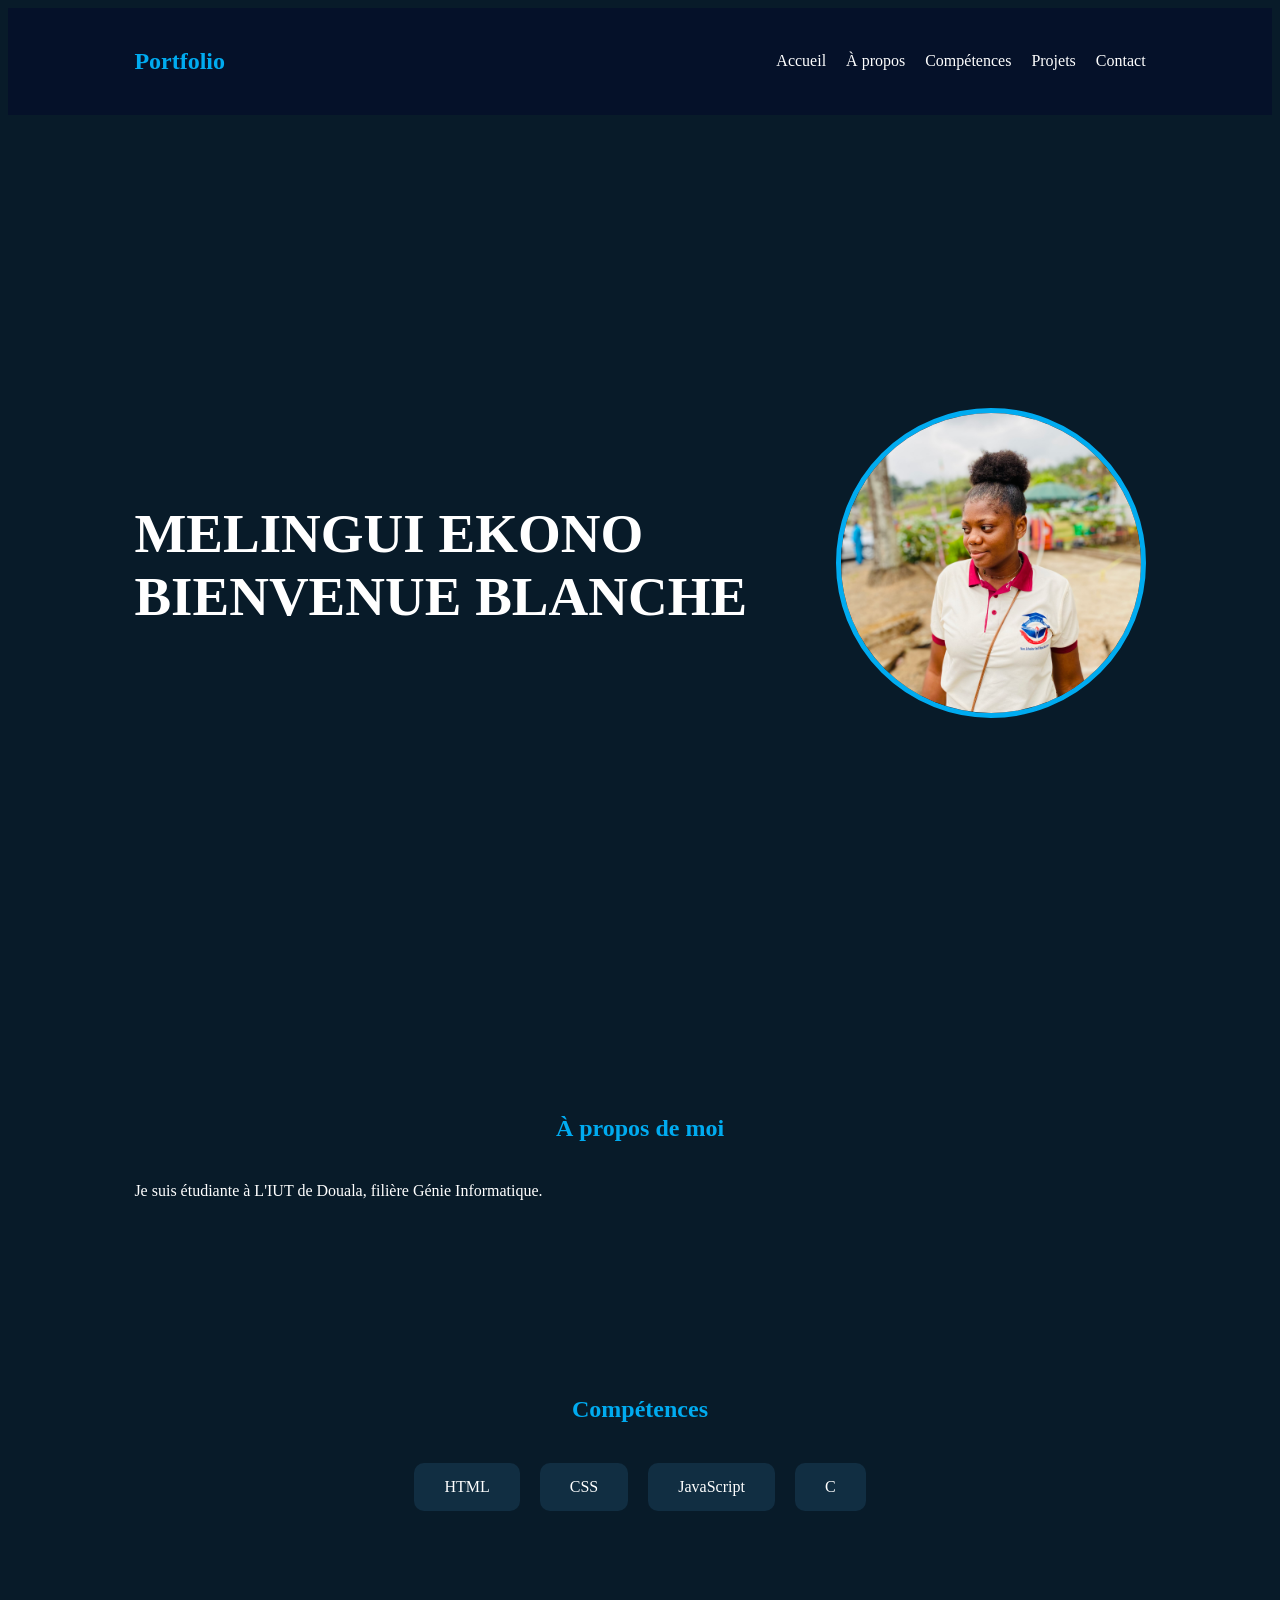
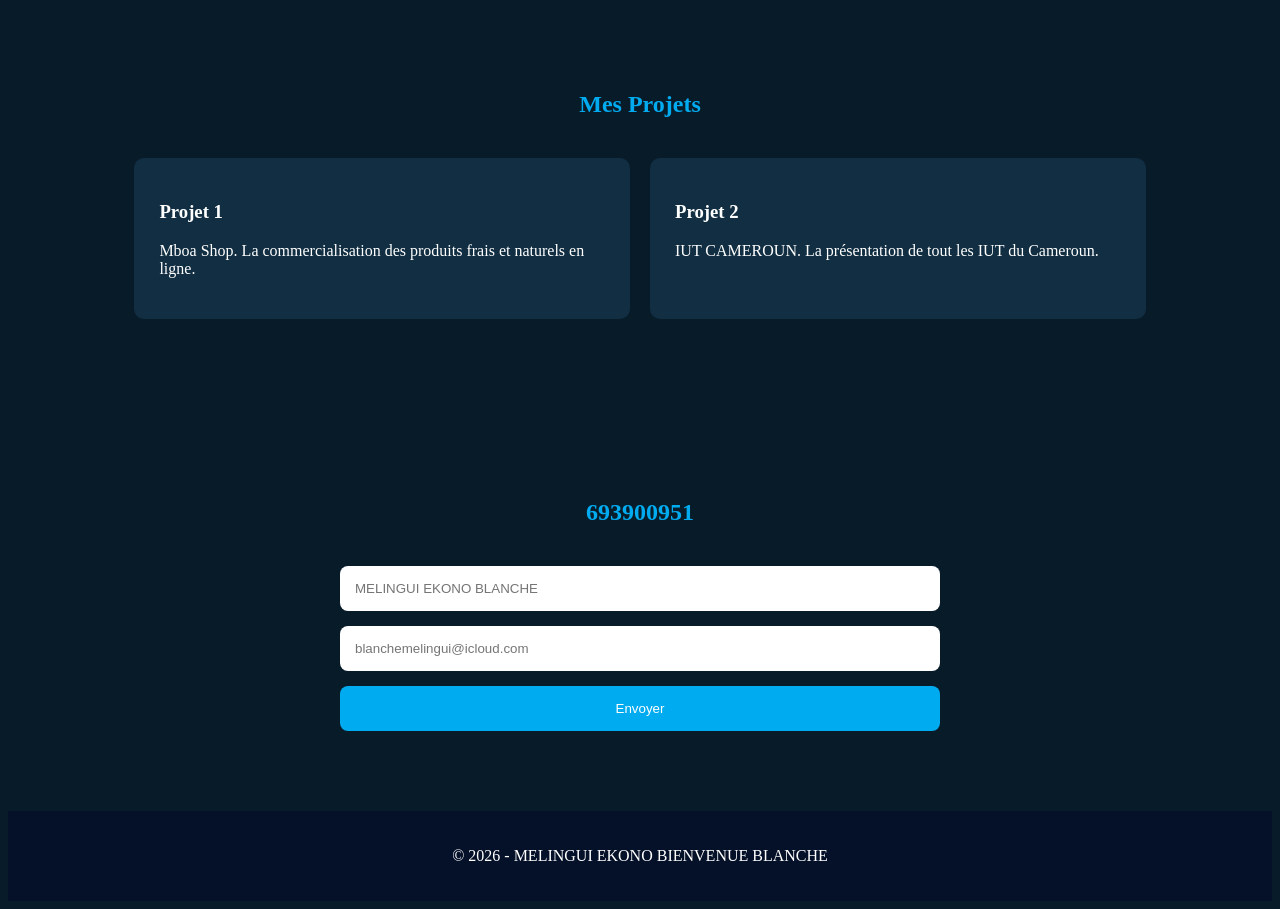
==== index.html @ b7dc789b "Update index.html" ====
<!DOCTYPE html>
<html lang="fr">
<head>
    <meta charset="UTF-8">
    <meta name="viewport" content="width=device-width, initial-scale=1.0">
    <title>Mon Portfolio</title>
    <link rel="stylesheet" href="OPEN.CSS">
</head>
<body>

    <header>
        <nav>
            <h2 class="logo">Portfolio</h2>
            <ul>
                <li><a href="#accueil">Accueil</a></li>
                <li><a href="#apropos">À propos</a></li>
                <li><a href="#competences">Compétences</a></li>
                <li><a href="#projets">Projets</a></li>
                <li><a href="#contact">Contact</a></li>
            </ul>
        </nav>
    </header>

    <section id="accueil" class="hero">
        <div class="hero-text">
            <h1>MELINGUI EKONO BIENVENUE BLANCHE</h1>
        </div>

        <div class="hero-image">
            <img src="IMG_0039.JPG" alt="Photo de profil Blanche" width="250" style="border-radius: 50%;">
        </div>
    </section>

    <section id="apropos">
        <h2>À propos de moi</h2>
        <p>
        Je suis étudiante à L'IUT de Douala, filière Génie Informatique.
        </p>
    </section>

    <section id="competences">
        <h2>Compétences</h2>

        <div class="skills">
            <div class="skill">HTML</div>
            <div class="skill">CSS</div>
            <div class="skill">JavaScript</div>
            <div class="skill">C</div>
        </div>
    </section>

    <section id="projets">
        <h2>Mes Projets</h2>

        <div class="cards">
            <div class="card">
                <h3>Projet 1</h3>
                <p>Mboa Shop. La commercialisation des produits frais et naturels en ligne. </p>
            </div>

            <div class="card">
                <h3>Projet 2</h3>
                <p>IUT CAMEROUN. La présentation de tout les IUT du Cameroun.</p>
                <a href=""></a>
            </div>
        </div>
    </section>

    <section id="contact">
        <h2>693900951</h2>

        <form>
            <input type="text" placeholder="MELINGUI EKONO BLANCHE">
            <input type="email" placeholder="blanchemelingui@icloud.com">
            <button type="submit">Envoyer</button>
        </form>
    </section>

    <footer>
        <p>© 2026 - MELINGUI EKONO BIENVENUE BLANCHE</p>
    </footer>

</body>
</html>
---- OPEN.CSS ----
{
    margin:0;
    padding:0;
    box-sizing:border-box;
    font-family:Time New Roman, sans-serif;
}

body{
    background:#081b29;
    color:white;
}

header{
    background:#051129;
    padding:20px 10%;
    position:sticky;
    top:0;
}

nav{
    display:flex;
    justify-content:space-between;
    align-items:center;
}

.logo{
    color:#00abf0;
}

nav ul{
    display:flex;
    list-style:none;
}

nav ul li{
    margin-left:20px;
}

nav ul li a{
    color:white;
    text-decoration:none;
    transition:0.3s;
}

nav ul li a:hover{
    color:#00abf0;
}

.hero{
    min-height:100vh;
    display:flex;
    justify-content:space-between;
    align-items:center;
    padding:0 10%;
}

.hero-text h1{
    font-size:55px;
}

.hero-text h3{
    color:#00abf0;
    margin:15px 0;
}

.hero-text p{
    margin-bottom:25px;
}

.btn{
    background:#00abf0;
    color:white;
    padding:12px 25px;
    border-radius:30px;
    text-decoration:none;
}

.hero-image img{
    width:300px;
    height:300px;
    border-radius:50%;
    border:5px solid #00abf0;
    object-fit:cover;
}

section{
    padding:80px 10%;
}

section h2{
    text-align:center;
    margin-bottom:40px;
    color:#00abf0;
}

.skills{
    display:flex;
    flex-wrap:wrap;
    justify-content:center;
    gap:20px;
}

.skill{
    background:#112e42;
    padding:15px 30px;
    border-radius:10px;
}

.cards{
    display:grid;
    grid-template-columns:repeat(auto-fit,minmax(250px,1fr));
    gap:20px;
}

.card{
    background:#112e42;
    padding:25px;
    border-radius:10px;
    transition:0.3s;
}

.card:hover{
    transform:translateY(-10px);
}

form{
    max-width:600px;
    margin:auto;
    display:flex;
    flex-direction:column;
    gap:15px;
}

input,
textarea{
    padding:15px;
    border:none;
    border-radius:8px;
}

button{
    background:#00abf0;
    color:white;
    border:none;
    padding:15px;
    border-radius:8px;
    cursor:pointer;
}

footer{
    text-align:center;
    padding:20px;
    background:#051129;
}
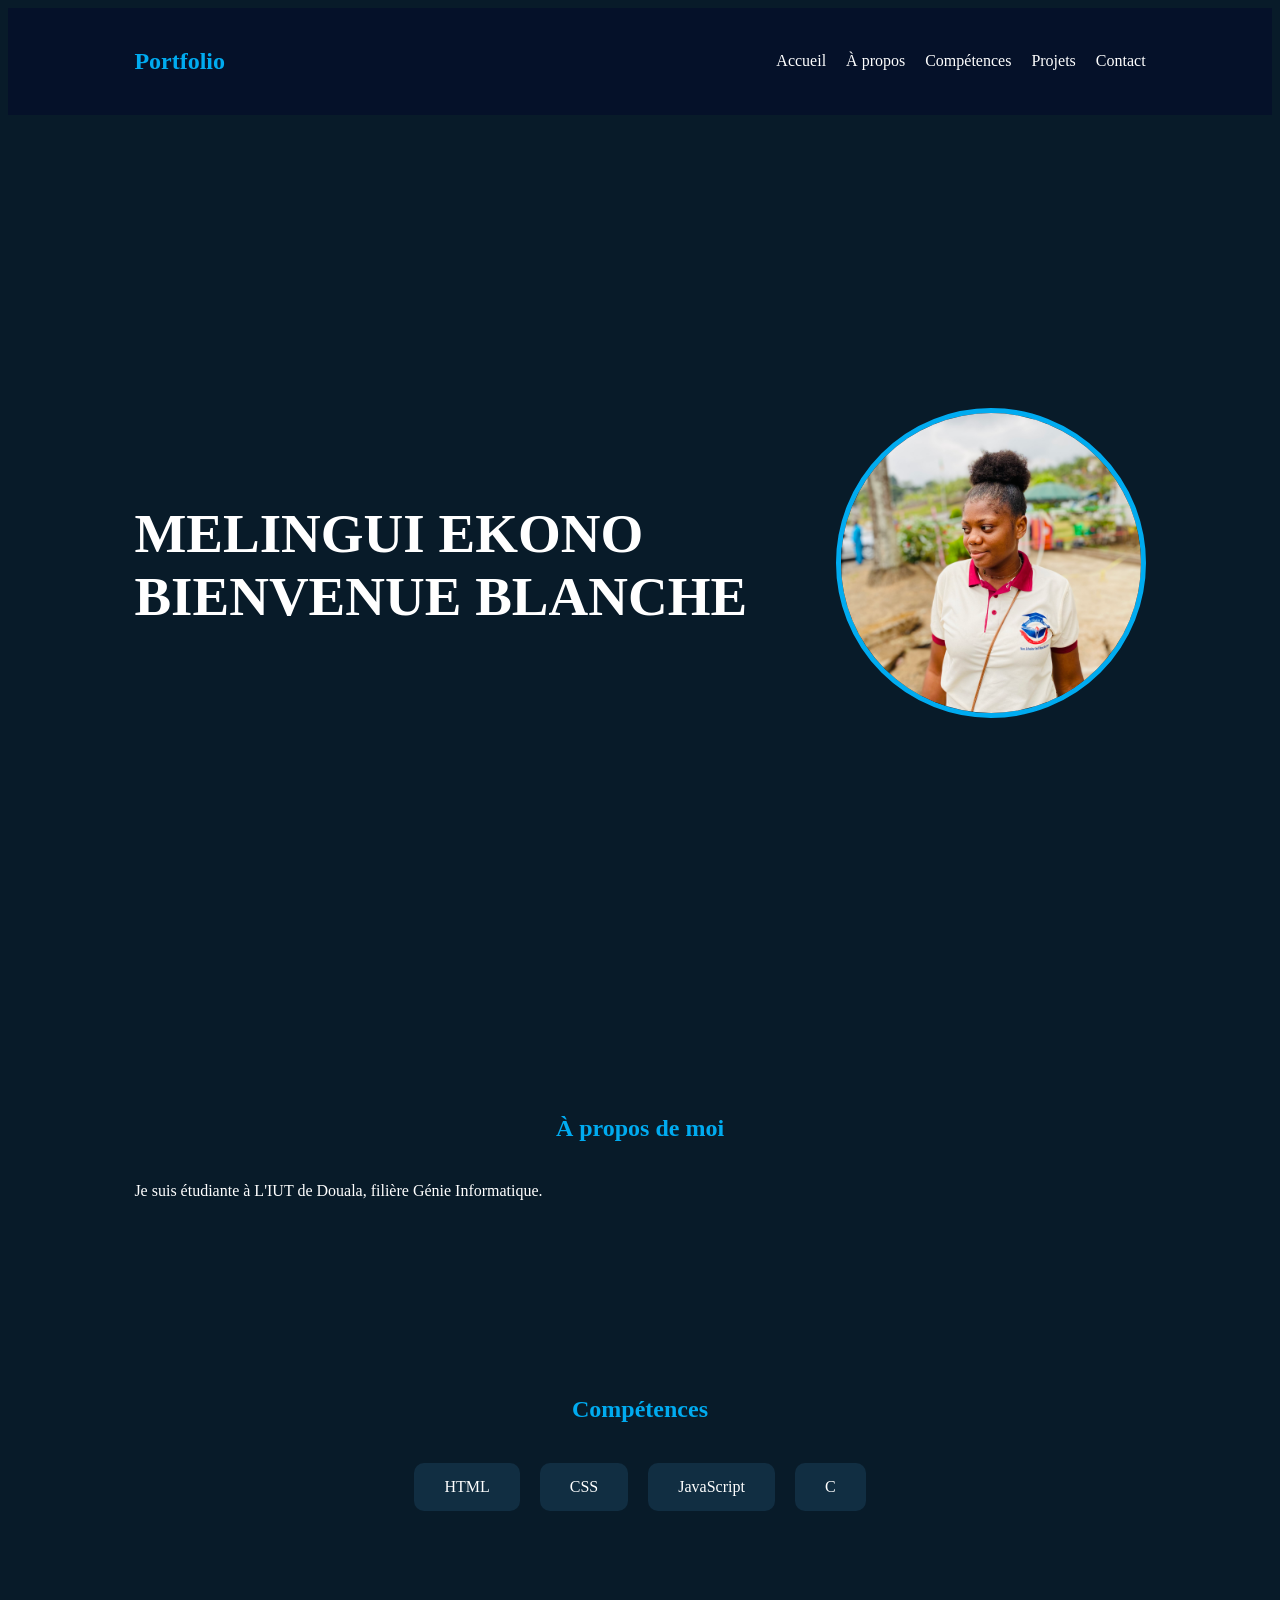
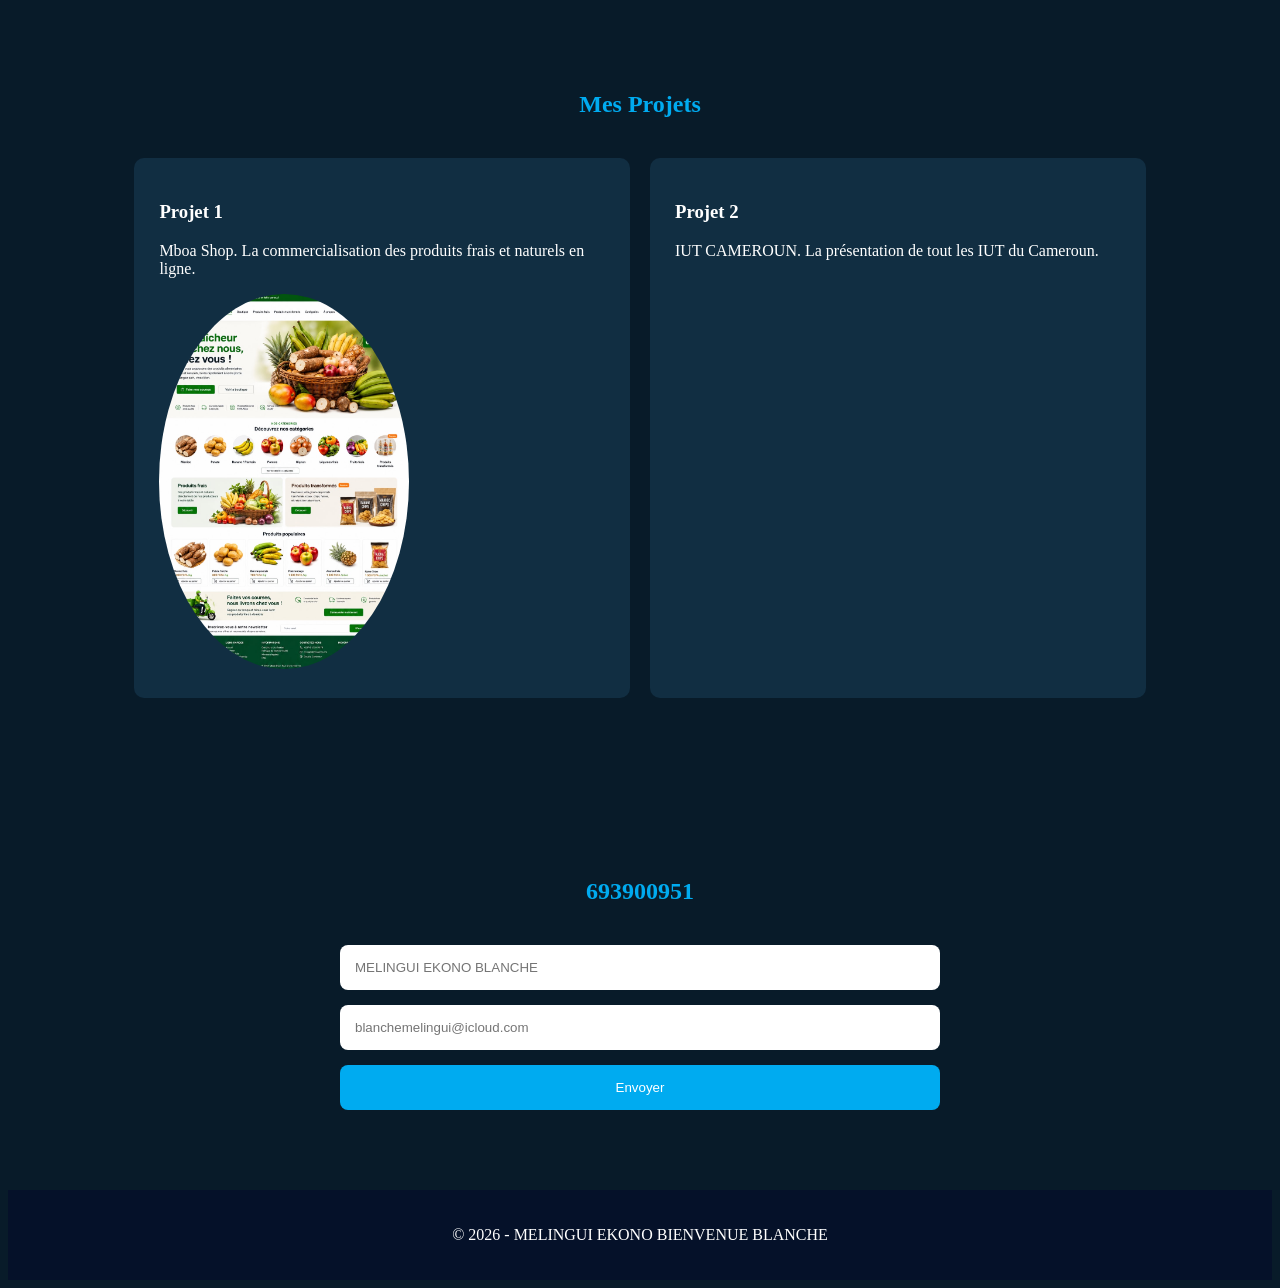
==== commit db8624c7: "Update index.html" ====
--- a/index.html
+++ b/index.html
@@ -56,6 +56,7 @@
             <div class="card">
                 <h3>Projet 1</h3>
                 <p>Mboa Shop. La commercialisation des produits frais et naturels en ligne. </p>
+                <img src="IMG_2026.jpeg" alt="maquette Mboa Shop" width="250" style="border-radius: 50%;">
             </div>
 
             <div class="card">
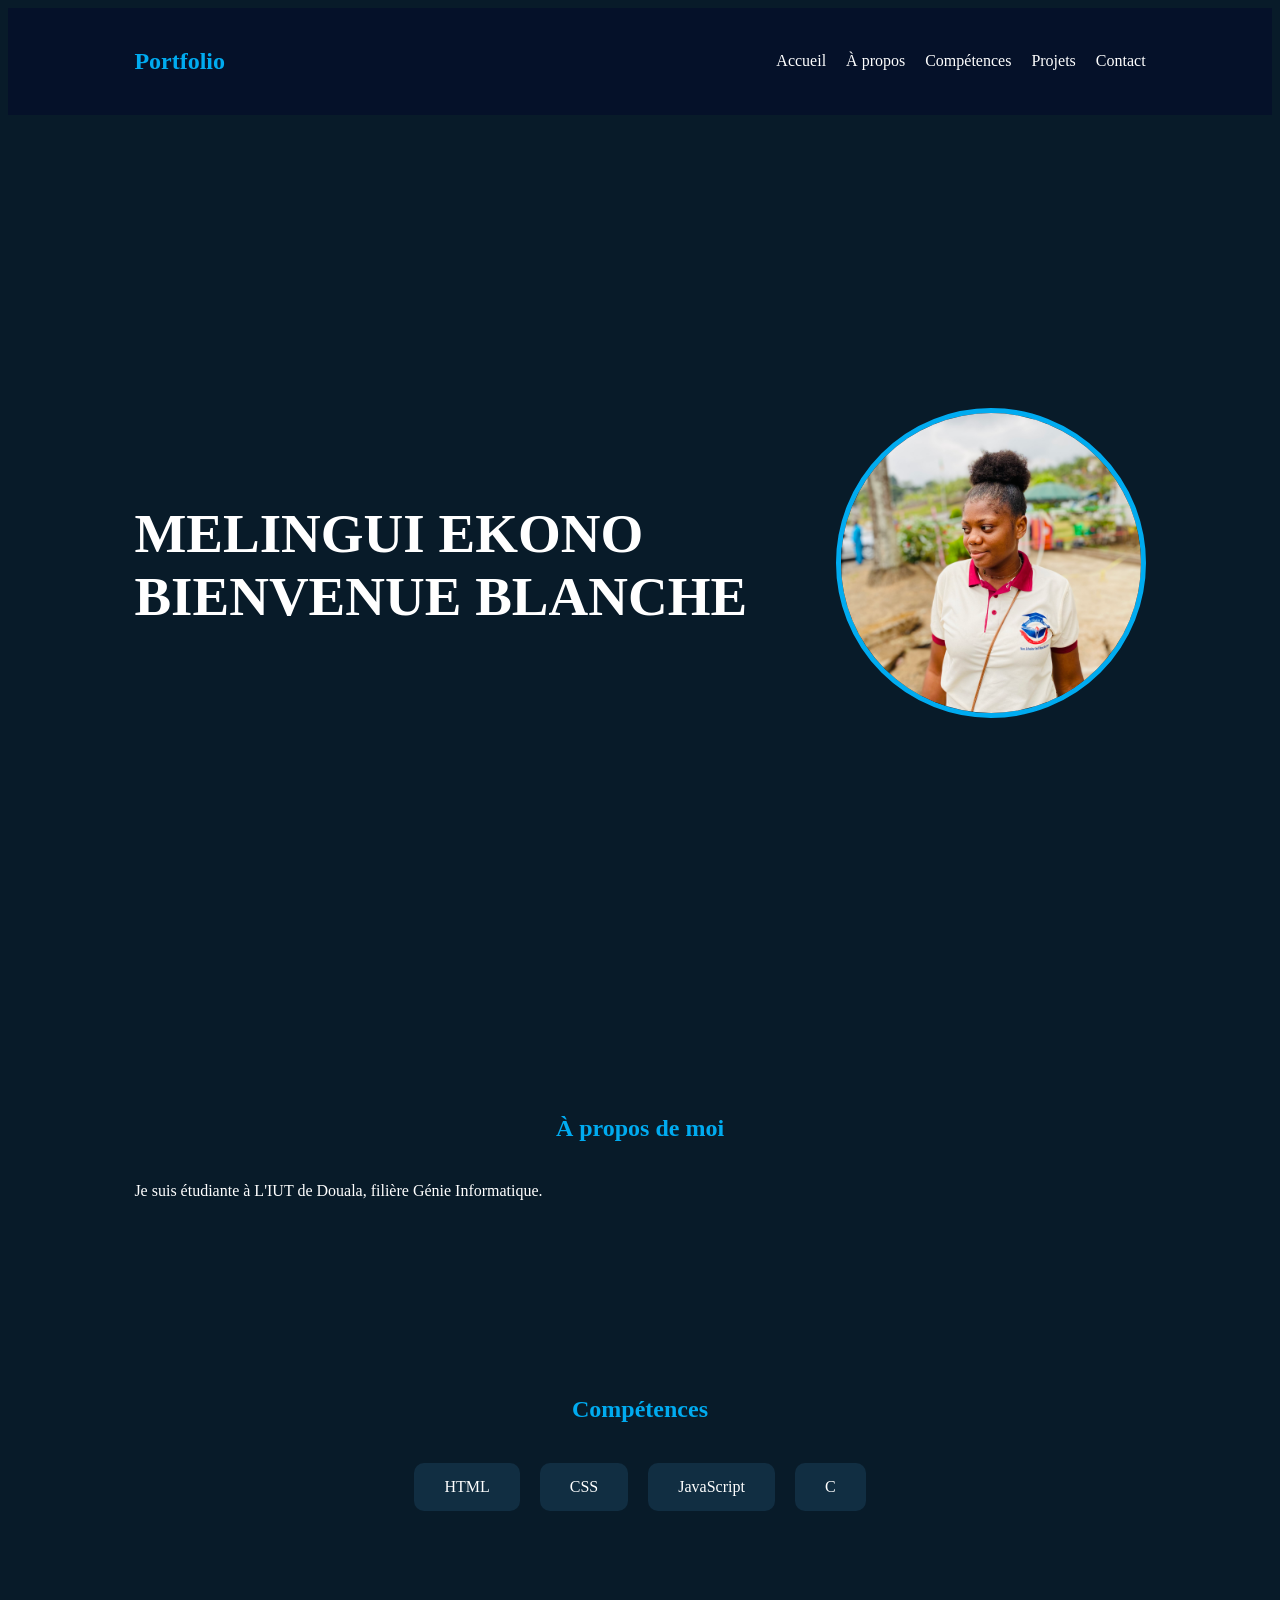
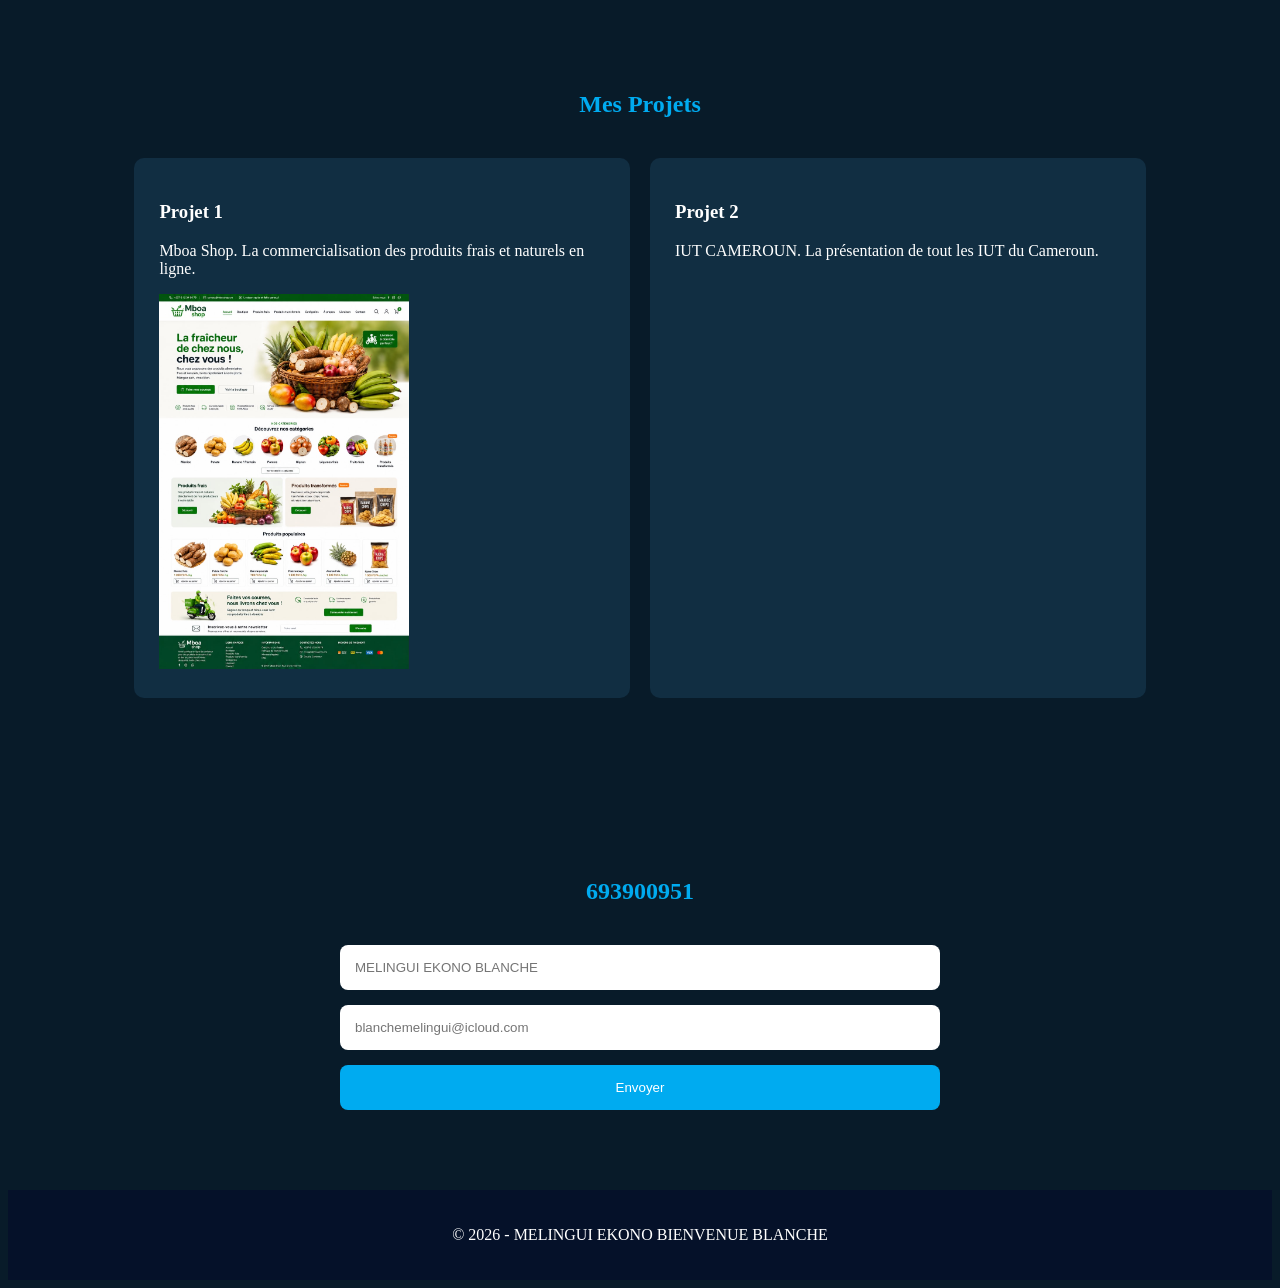
==== commit d644a88f: "Update index.html" ====
--- a/index.html
+++ b/index.html
@@ -56,7 +56,7 @@
             <div class="card">
                 <h3>Projet 1</h3>
                 <p>Mboa Shop. La commercialisation des produits frais et naturels en ligne. </p>
-                <img src="IMG_2026.jpeg" alt="maquette Mboa Shop" width="250" style="border-radius: 50%;">
+                <img src="IMG_2026.jpeg" alt="maquette Mboa Shop" width="250">
             </div>
 
             <div class="card">
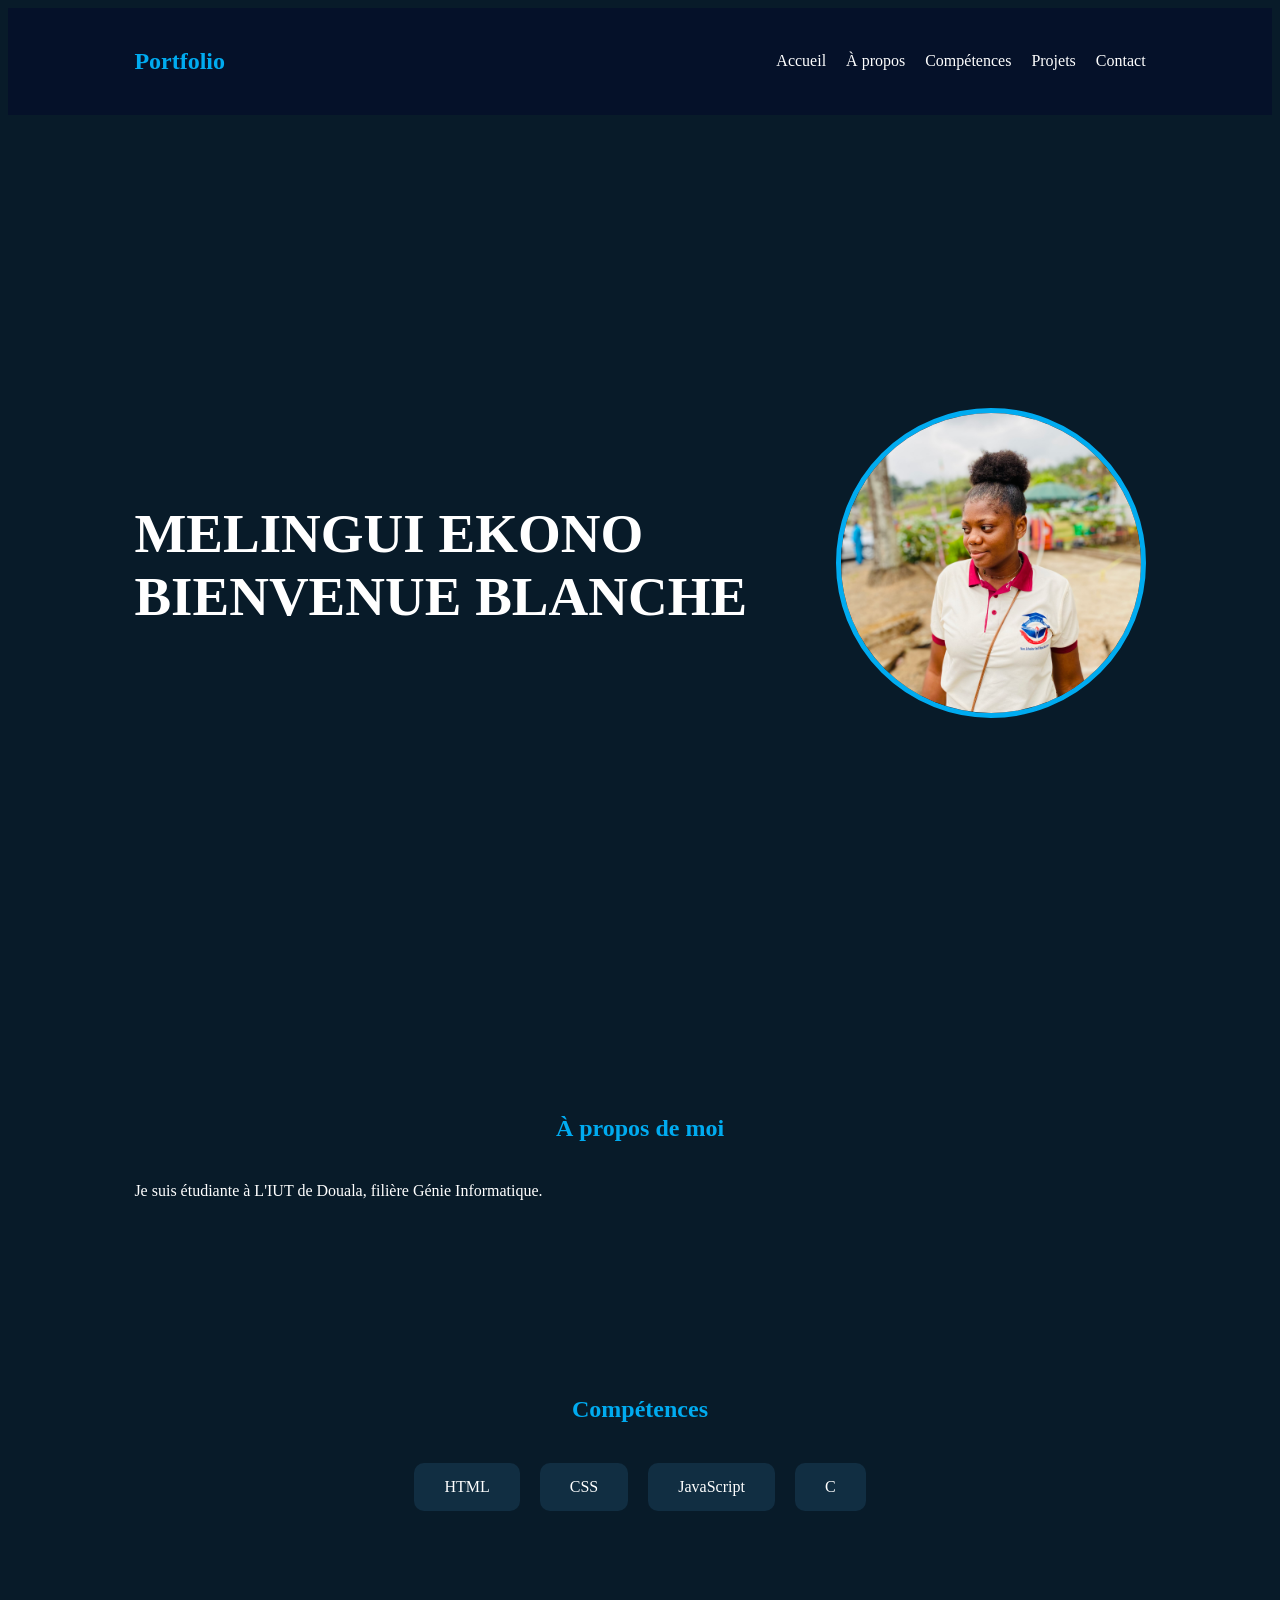
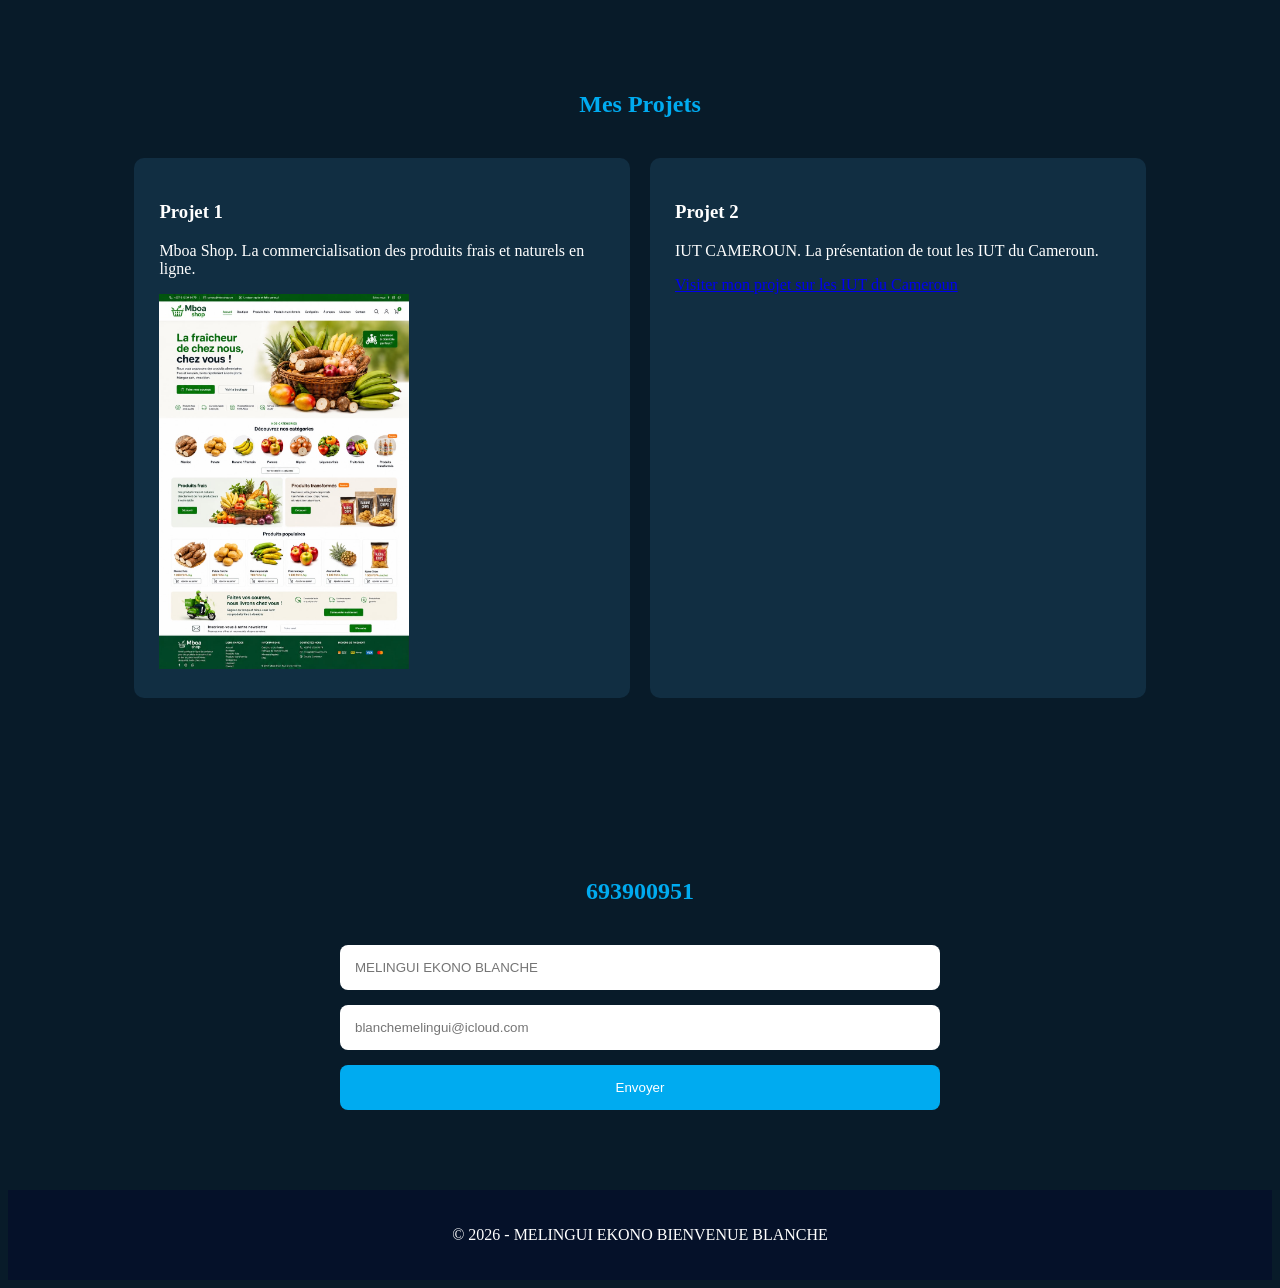
==== commit 16729d4f: "Update index.html" ====
--- a/index.html
+++ b/index.html
@@ -62,7 +62,7 @@
             <div class="card">
                 <h3>Projet 2</h3>
                 <p>IUT CAMEROUN. La présentation de tout les IUT du Cameroun.</p>
-                <a href=""></a>
+                <a href="https://introduction.html" target="_blank"> Visiter mon projet sur les IUT du Cameroun</a>
             </div>
         </div>
     </section>
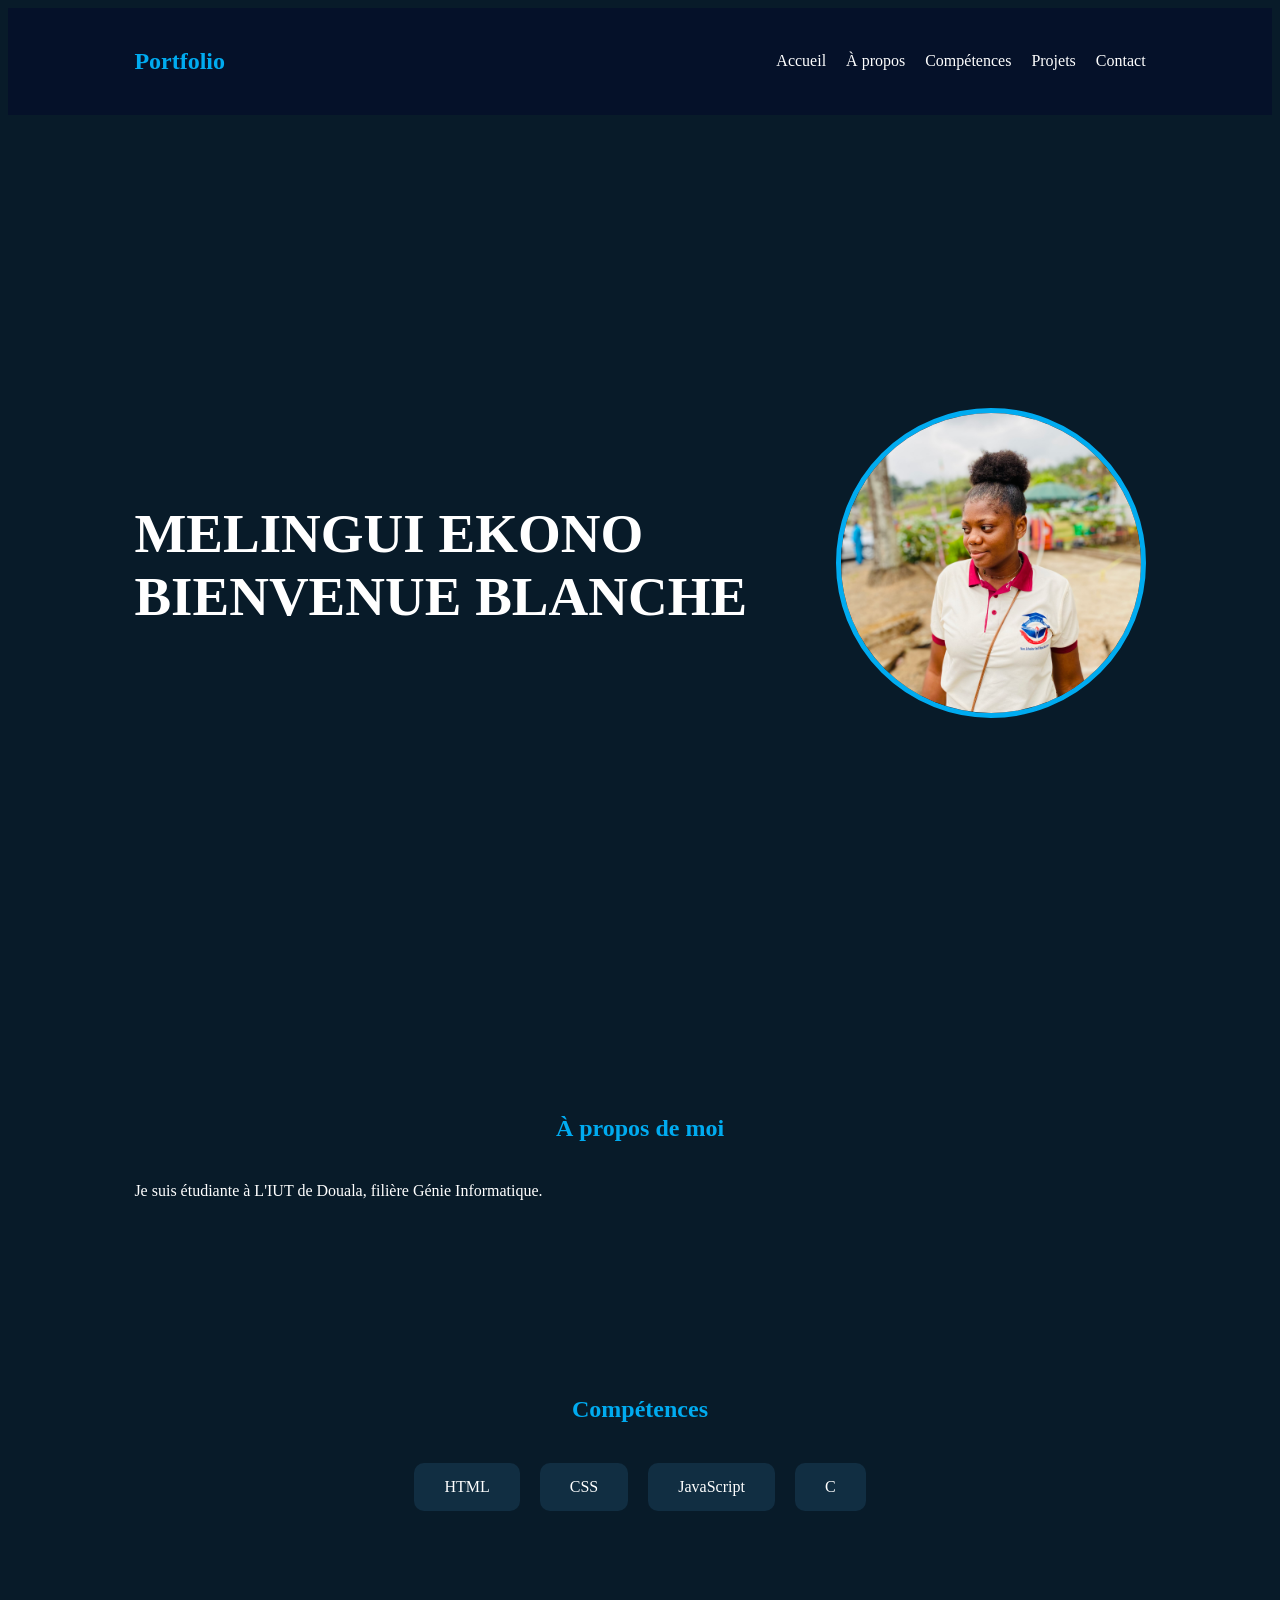
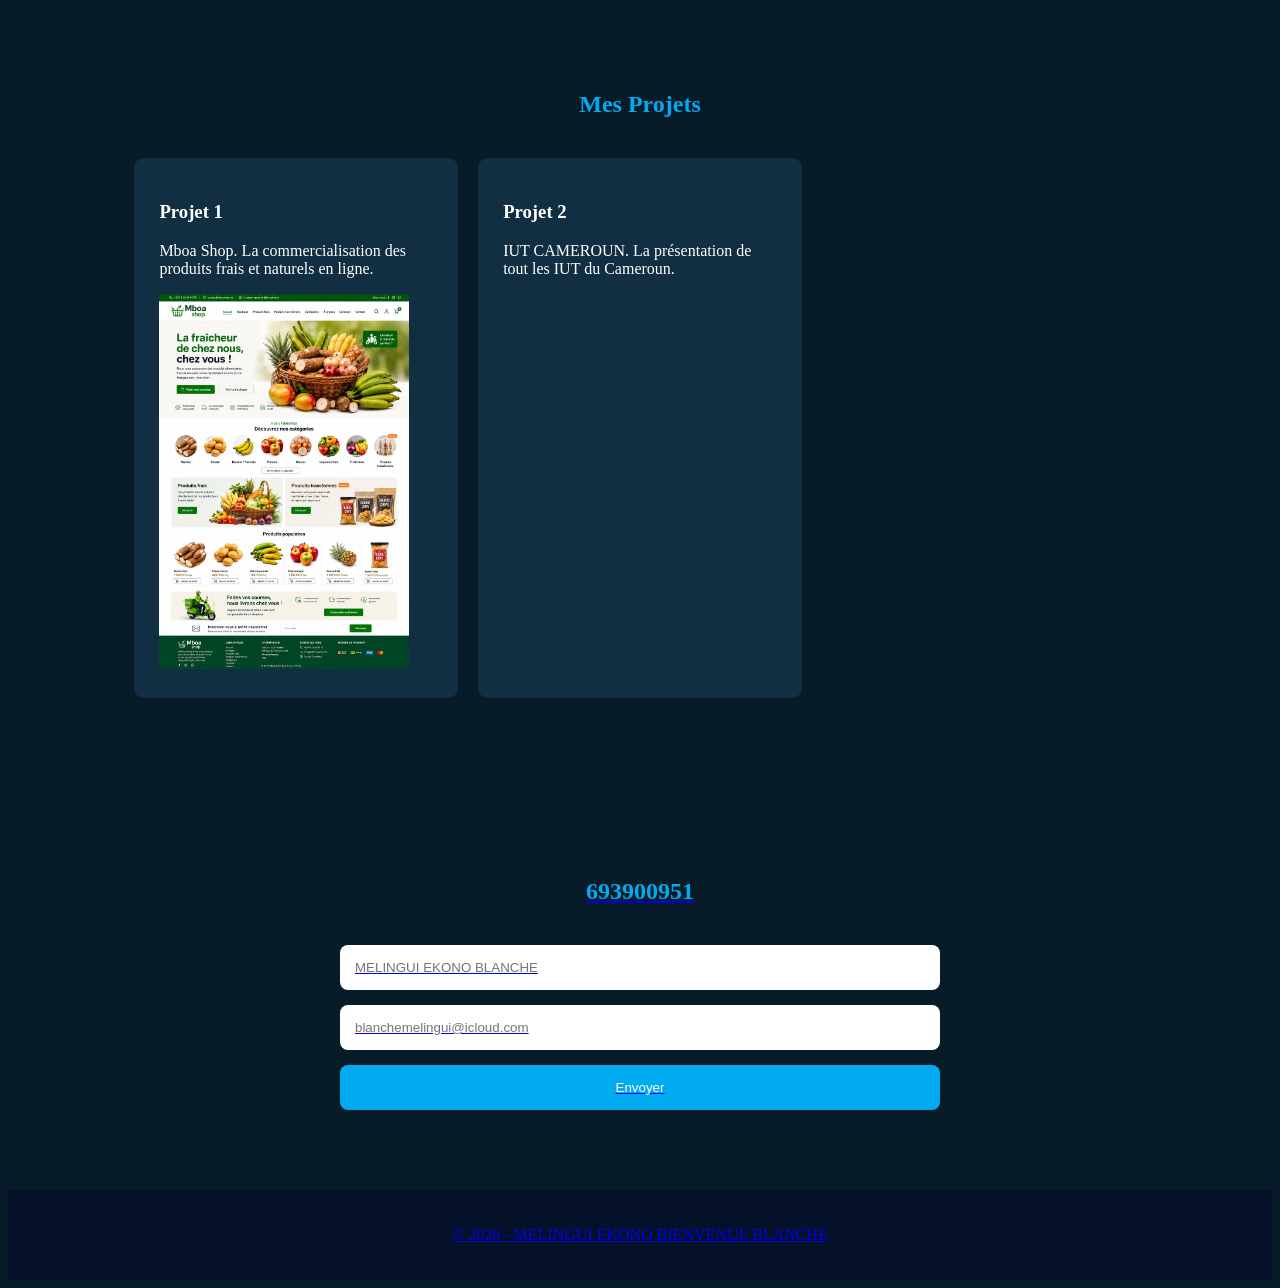
==== commit eaf5e2d1: "Update index.html" ====
--- a/index.html
+++ b/index.html
@@ -62,7 +62,7 @@
             <div class="card">
                 <h3>Projet 2</h3>
                 <p>IUT CAMEROUN. La présentation de tout les IUT du Cameroun.</p>
-                <a href="https://introduction.html" target="_blank"> Visiter mon projet sur les IUT du Cameroun</a>
+                <a href="file:///C:/Users/Tchana%20Ndzana/Desktop/TPW/HELLO/Introduction.html" target="_blank" visiter mon projet sur les IUT du Cameroun </a>
             </div>
         </div>
     </section>
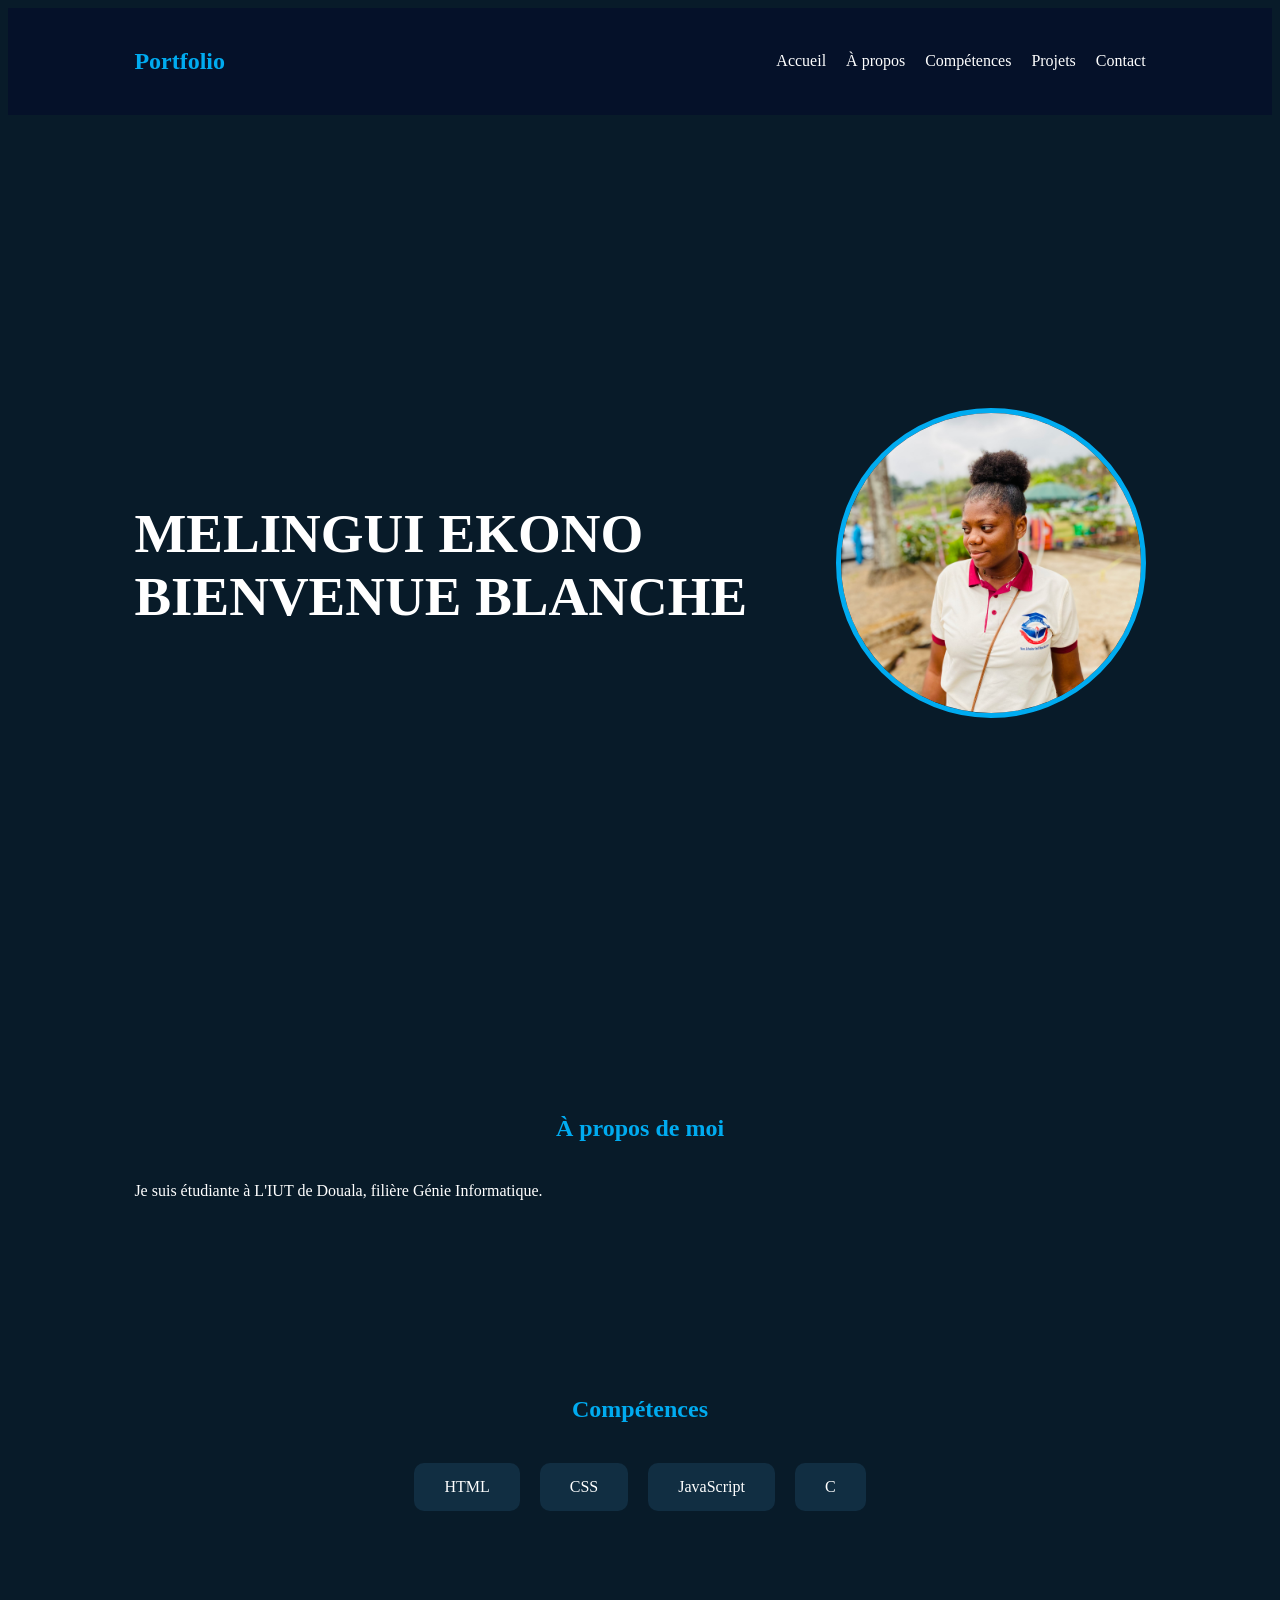
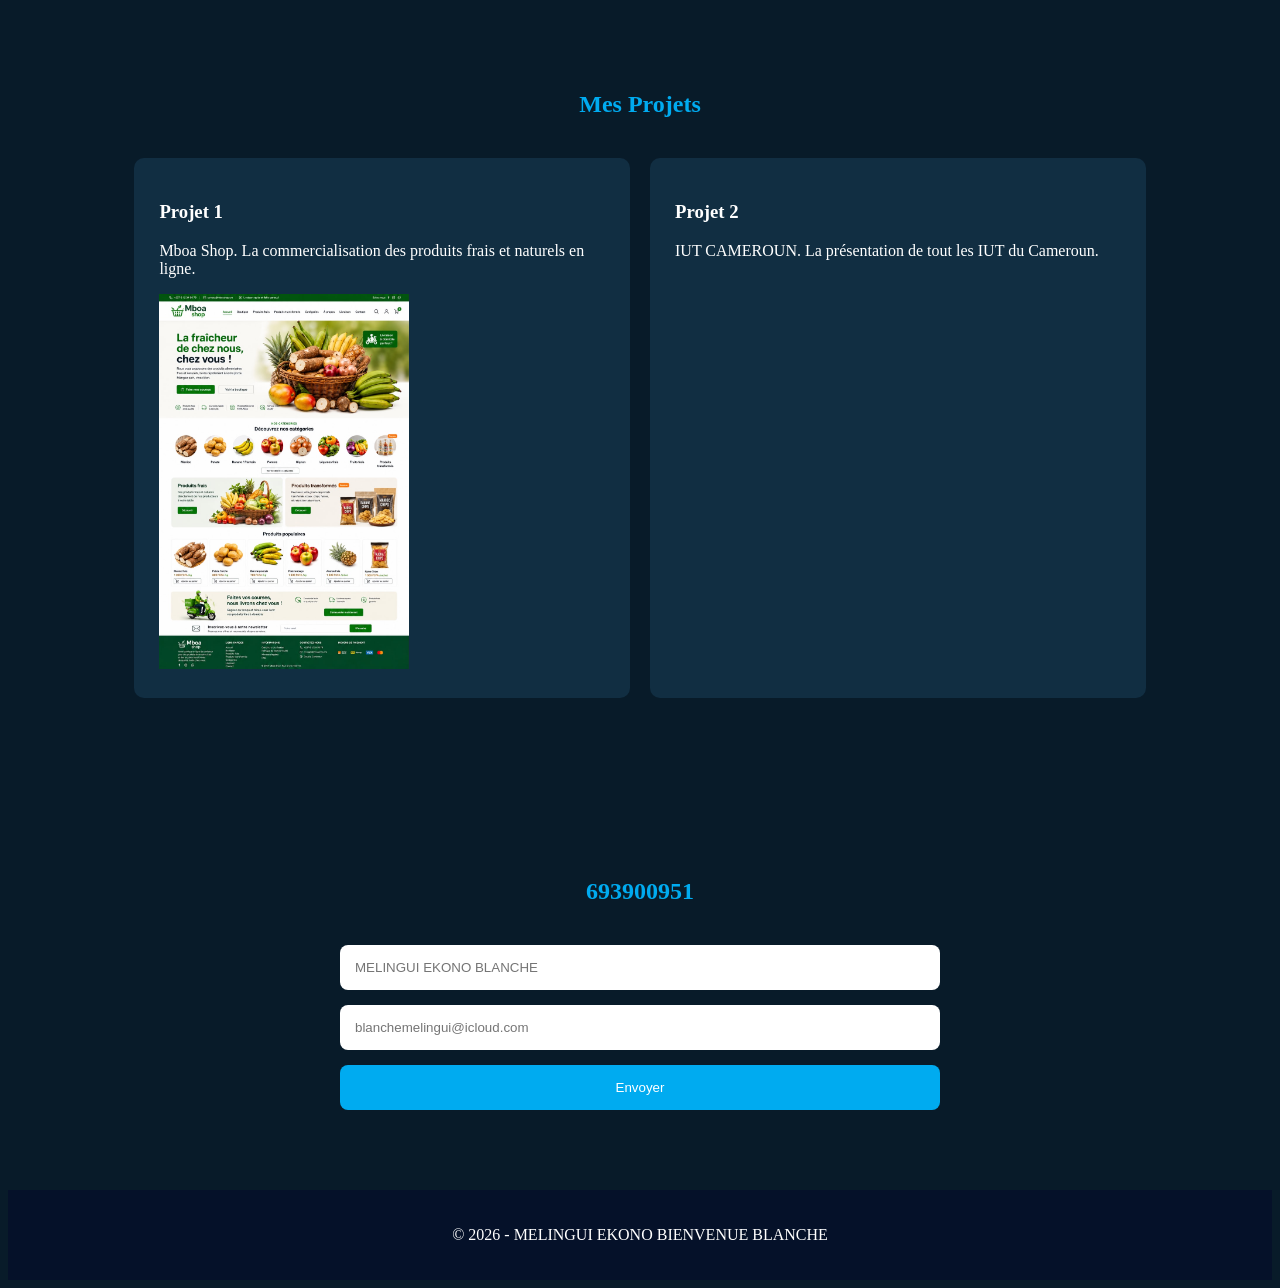
==== commit 8f422d05: "Update index.html" ====
--- a/index.html
+++ b/index.html
@@ -62,7 +62,6 @@
             <div class="card">
                 <h3>Projet 2</h3>
                 <p>IUT CAMEROUN. La présentation de tout les IUT du Cameroun.</p>
-                <a href="file:///C:/Users/Tchana%20Ndzana/Desktop/TPW/HELLO/Introduction.html" target="_blank" visiter mon projet sur les IUT du Cameroun </a>
             </div>
         </div>
     </section>
